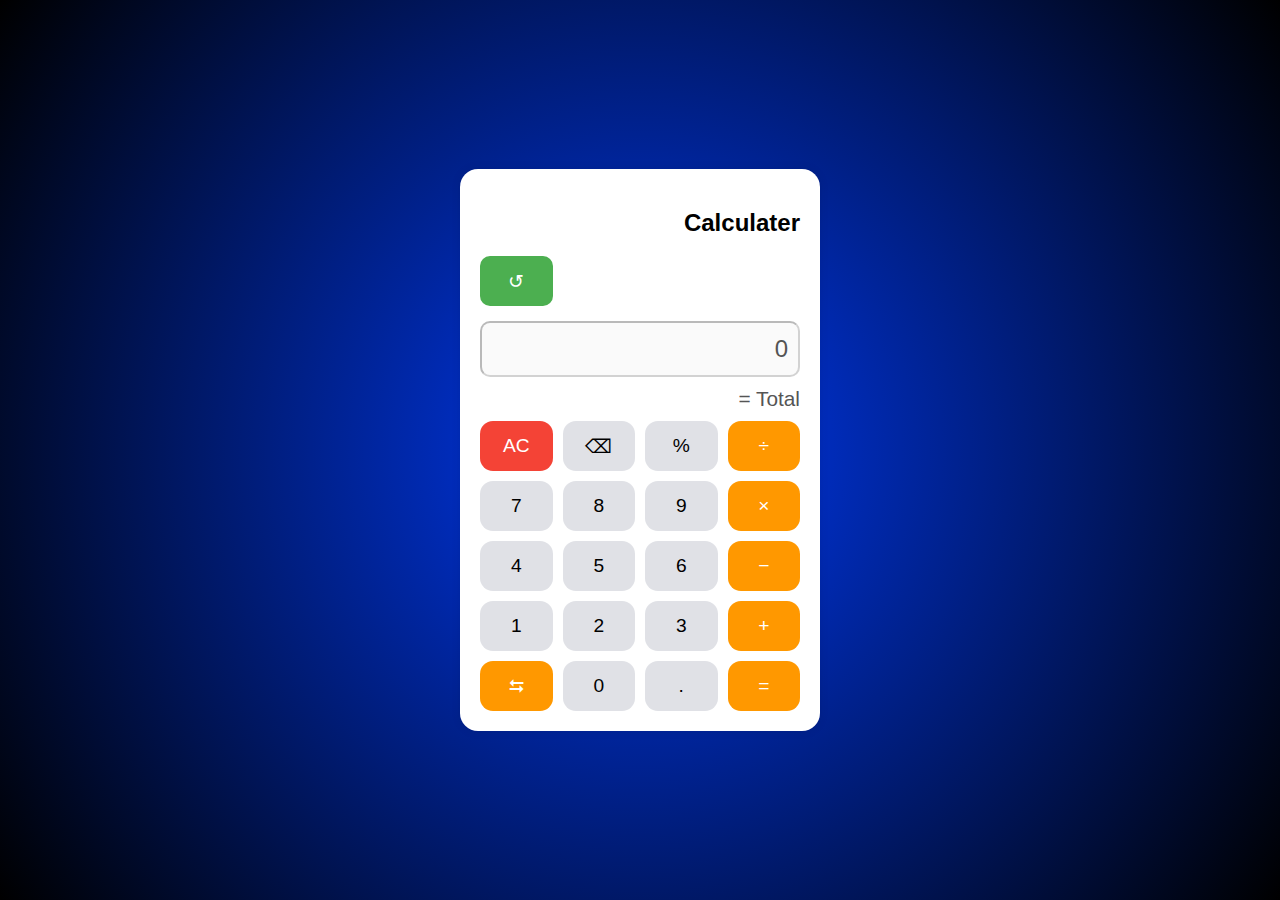
==== Calculater_Web_App/index.html @ 33653b3c "Add files via upload" ====
<!DOCTYPE html>
<html lang="en">
<head>
    <meta charset="UTF-8">
    <meta name="viewport" content="width=device-width, initial-scale=1.0">
    <title>Real-Time Calculator</title>
    <link rel="stylesheet" href="styles.css">
</head>
<body>
    <div class="calculator">
        <h2 style="text-align: right;">Calculater</h2>

        <div class="history-container">
            <button id="history-btn" title="Show History">↺</button>
            <div id="history-box"></div>
            <button id="clear-history-btn">Clear History</button> <!-- Correct placement -->

        </div>
        <input type="text" id="screen" class="calculator-screen" disabled />
        <div id="result" class="total">= Total</div>
        <div class="calculator-keys">
             
            <button id="clear" title="All Clear">AC</button>
            <button id="backspace" title="Backspace">⌫</button>
            <button value="%" title="Percentage">%</button>
            <button class="operator" value="/" title="Division">÷</button>

            <button value="7" title="7">7</button>
            <button value="8" title="8">8</button>
            <button value="9" title="9">9</button>
            <button class="operator" value="*" title="Multiplication">×</button>


            <button value="4" title="4">4</button>
            <button value="5" title="5">5</button>
            <button value="6" title="6">6</button>
            <button class="operator" value="-" title="Subtraction">−</button>


            <button value="1" title="1">1</button>
            <button value="2" title="2">2</button>
            <button value="3" title="3">3</button>
            <button class="operator" value="+" title="Addition">+</button>

            <button class="operator" onclick="openConverter()" title="Converter">⮀</button>
            <button value="0" title="0">0</button>
            <button value="." title=".">.</button>
            <button id="equals" title="Equal">=</button>

            <script>
                function openConverter() {
                    window.location.href = "converter.html"; // Redirects to the converter page
                }
            </script>

        </div>


        <!-- <button id="history-btn" style="width: 73px;">↺</button> -->
        <div id="history-box" class="history"></div>
        <button id="clear-history-btn" style="margin: 5px; padding-top: 0px;">clear</button>
    </div>

    <script src="script.js"></script>
</body>
</html>
---- Calculater_Web_App/styles.css ----
body {
    margin: 0;
    padding: 0;
    overflow-x: hidden; /* Prevents horizontal scrolling */
    font-family: Arial, sans-serif;
    display: flex;
    justify-content: center;
    align-items: center;
    height: 100vh;
    background:radial-gradient(circle, rgb(0, 57, 243) 0%, rgb(0, 0, 0) 100%);
}

.calculator {
    width: 320px;
    padding: 20px;
    border-radius: 18px;
    background: white;
    box-shadow: 0 0 10px rgba(0, 0, 0, 0.1);
    position: relative;
}

.history-container {
    display: flex;
    flex-direction: column;
    align-items: right;
    width: 100%;
    margin-bottom: 10px;
}

#history-btn {
    width: 22.7%;
    background-color: #4caf50;
    color: white;
    padding: 10px;
    border: none;
    cursor: pointer;
    font-size: 1.2rem;
    border-radius: 10px;
    margin-bottom: 5px;
}

#clear-history-btn {
    width:40%;
    height: 30px;
    background-color: #f44336;
    color: white;
    padding: 8px;
    border: none;
    cursor: pointer;
    font-size: 1rem;
    border-radius: 10px;
    display: none; /* Initially hidden */
    margin-bottom: 10px;
}

#history-box {
    display: none;
    width: 93.5%;
    background: #eee;
    padding: 10px;
    max-height: 120px;
    overflow-y: auto;
    border-radius: 10px;
    margin-bottom: 5px;
}

.calculator-screen {
    width: 95%;
    height: 50px;
    font-size: 1.5rem;
    text-align: right;
    padding-right: 10px;
    border-radius: 10px;
    margin-bottom: 10px;
}

.total {
    text-align: right;
    font-size: 1.3rem;
    margin-bottom: 10px;
    color: #555;
}

.calculator-keys {
    display: grid;
    grid-template-columns: repeat(4, 1fr);
    gap: 10px;
}

button {
    height: 50px;
    font-size: 1.2rem;
    border: none;
    cursor: pointer;
    background-color: #e0e1e6;
    border-radius: 13px;
}
/* Button Hover Effect */
button:hover {
    transform: scale(1.1);
    transition: transform 0.2s ease-in-out;
}

/* Button Press Effect */
button:active {
    transform: scale(0.95);
    transition: transform 0.1s ease-in-out;
}

/* Smooth Input Screen Animation */
#screen {
    transition: all 0.2s ease-in-out;
}

/* History Box Smooth Toggle */
#history-box {
    transition: opacity 0.3s ease-in-out;
}

/* History Box Fade-in Effect */
#history-box.show {
    opacity: 1;
}

#history-box.hide {
    opacity: 0;
    pointer-events: none;
}


button.operator {
    background-color: #ff9800;
    color: white;
}

button#equals {
    background-color: #ff9800;
    color: white;
    border-radius: 13px;
    height: 50px;
    width: 100%;
}

button#clear {
    background-color: #f44336;
    color: white;
}

.history {
    margin-top: 10px;
    background: #eee;
    padding: 5px;
    display: none;
}
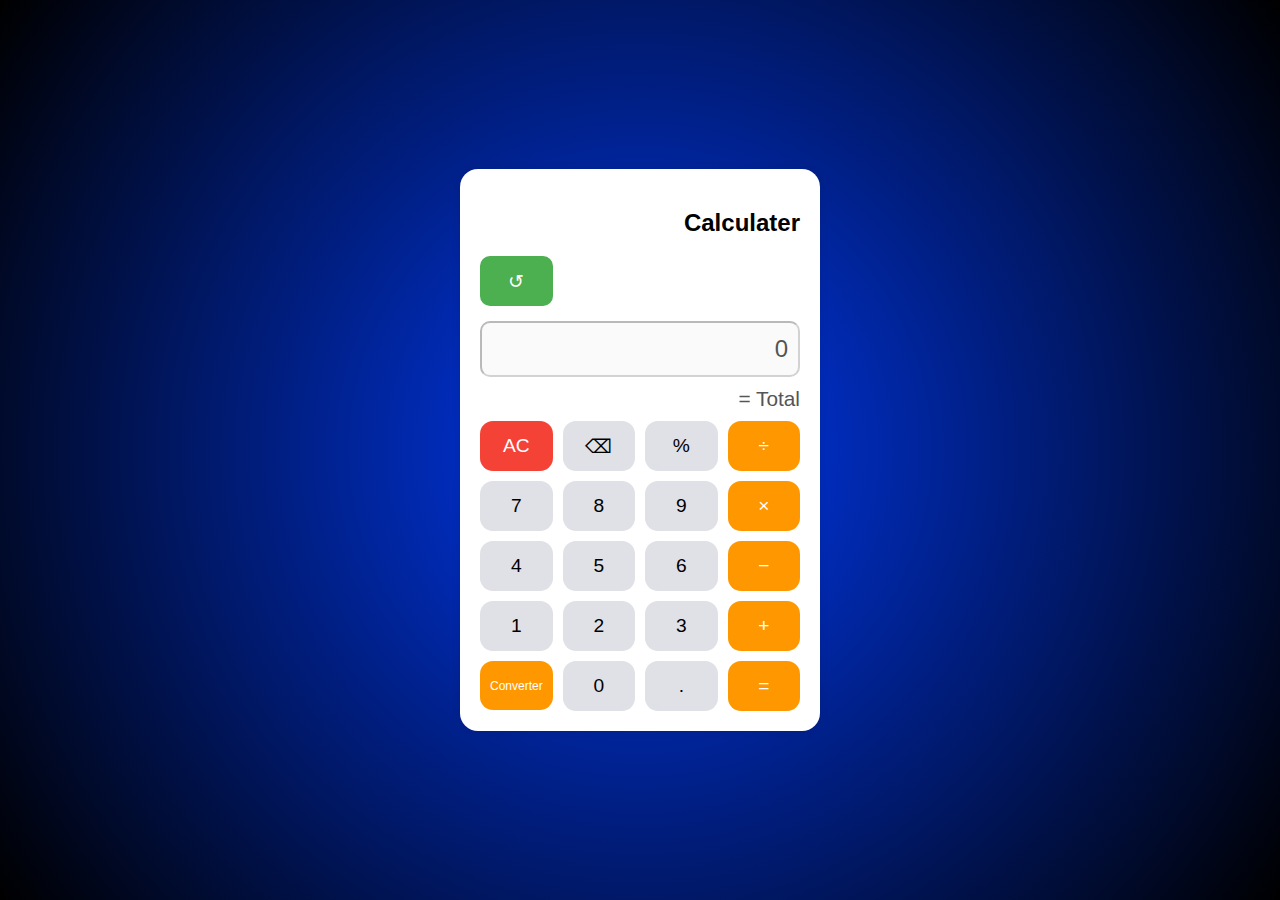
==== commit 9aa1576a: "Update index.html" ====
--- a/Calculater_Web_App/index.html
+++ b/Calculater_Web_App/index.html
@@ -42,7 +42,8 @@
             <button value="3" title="3">3</button>
             <button class="operator" value="+" title="Addition">+</button>
 
-            <button class="operator" onclick="openConverter()" title="Converter">⮀</button>
+<button onclick="openConverter()" title="Converter" style="display: flex; justify-content: center; align-items: center; font-size: 12px; padding: 5px 10px; height: 49px; background-color: #ff9800;
+    color: white; text-transform: capitalize; cursor: pointer;">Converter</button>
             <button value="0" title="0">0</button>
             <button value="." title=".">.</button>
             <button id="equals" title="Equal">=</button>
